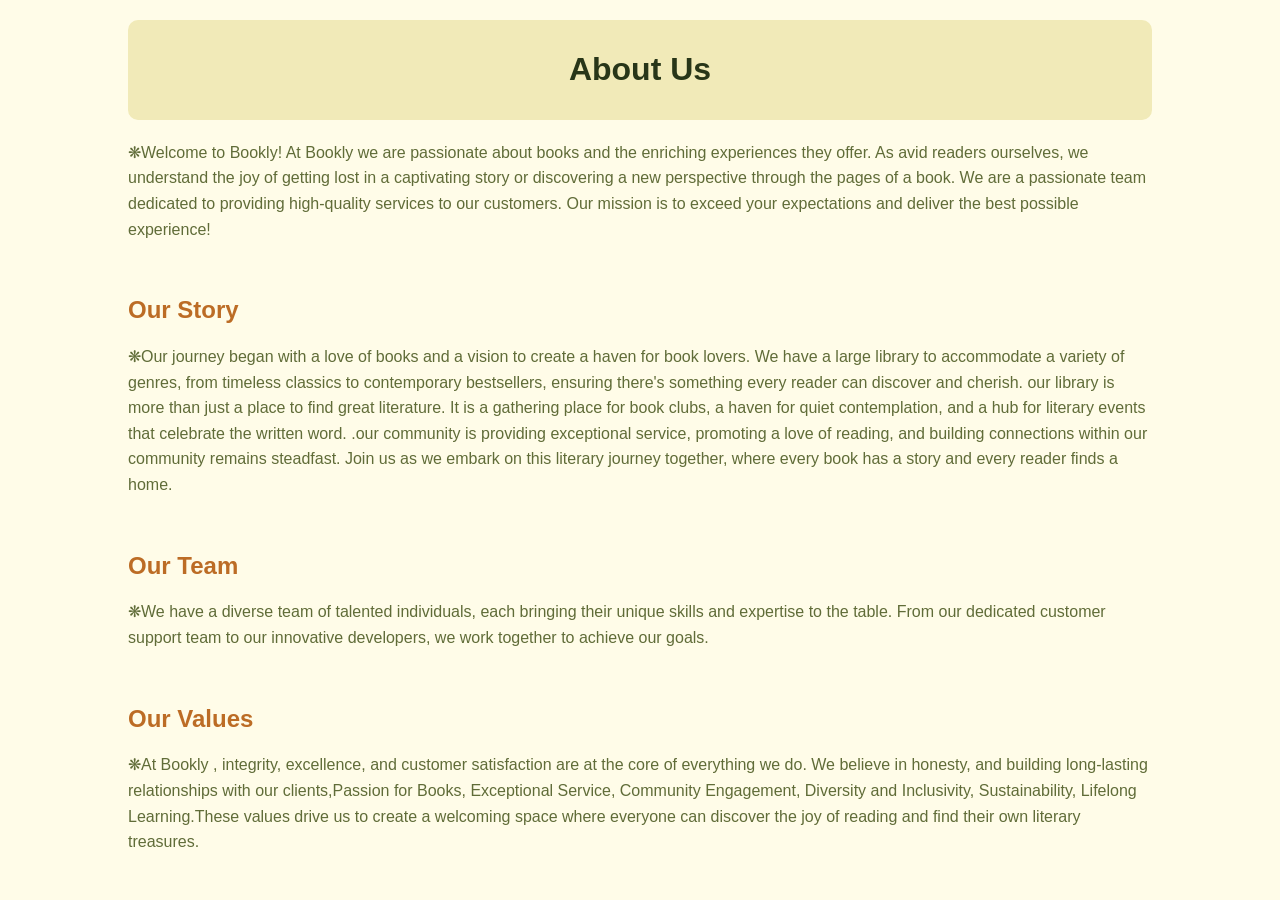
==== public/html/Aboutuspage.html @ 093e6aa2 "HTML & CSS For The Shopping Page & Parts Complete 1) I managed to finish the design and the page is " ====
<!DOCTYPE html>
<html lang="en">
<head>
    <meta charset="UTF-8">
    <meta name="viewport" content="width=device-width, initial-scale=1.0">
    <title>About Us</title>
    <link rel="stylesheet" href="../css/Aboutuspage.css">
    <link rel="icon" href="../Icon.jpeg">
</head>
<body>

<div class="container">
    <div class="heading-box">
        <h1> About Us </h1>
    </div>
    <div class="content">
    <p>❋Welcome to Bookly! At Bookly we are passionate about books and the enriching experiences they offer. As avid readers ourselves, we understand the joy of getting lost in a captivating story or discovering a new perspective through the pages of a book. We are a passionate team dedicated to providing high-quality services to our customers. Our mission is to exceed your expectations and deliver the best possible experience!</p>
    <br>
    <h2>Our Story</h2>
    <p>❋Our journey began with a love of books and a vision to create a haven for book lovers. We have a large library to accommodate a variety of genres, from timeless classics to contemporary bestsellers, ensuring there's something every reader can discover and cherish.
       our library is more than just a place to find great literature. It is a gathering place for book clubs, a haven for quiet contemplation, and a hub for literary events that celebrate the written word.
      .our community is  providing exceptional service, promoting a love of reading, and building connections within our community remains steadfast. Join us as we embark on this literary journey together, where every book has a story and every reader finds a home.</p>
    <br>
    <h2>Our Team</h2>
    <p>❋We have a diverse team of talented individuals, each bringing their unique skills and expertise to the table. From our dedicated customer support team to our innovative developers, we work together to achieve our goals.</p>
    <br>
    <h2>Our Values</h2>
    <p>❋At Bookly , integrity, excellence, and customer satisfaction are at the core of everything we do. We believe in honesty, and building long-lasting relationships with our clients,Passion for Books, Exceptional Service, Community Engagement, Diversity and Inclusivity, Sustainability, Lifelong Learning.These values drive us to create a welcoming space where everyone can discover the joy of reading and find their own literary treasures.</p>
    </div>
</div>

</body>
</html>
---- public/css/Aboutuspage.css ----
body {
    font-family: Arial, sans-serif;
    margin: 0;
    padding: 0;
    background-color: #fffce8;
    color: #283618;
}

.container {
    width: 80%;
    margin: 20px auto;
    opacity: 0;
    animation: fadeIn 1s ease-in-out forwards;
    animation-delay: 0.5s; 
}
@keyframes fadeIn {
    from {
        opacity: 0;
    }
    to {
        opacity: 1;
    }
}
.heading-box {
    background-color:#f1eab8;
    padding: 10px 20px;
    margin-bottom: 20px;
    border-radius: 10px; 
    animation: floatIn 1s ease-in-out forwards; 
    opacity: 0;
    transform: translateY(-50px);

}
@keyframes floatIn {
    from {
        opacity: 0;
        transform: translateY(-50px);
    }
    to {
        opacity: 1;
        transform: translateY(0);
    }
}

h1 {
    text-align: center;
    color: #283618;
}

h2 {
    color: #bc6c25;
}

p {
    line-height: 1.6;
    color:#606c38;
}
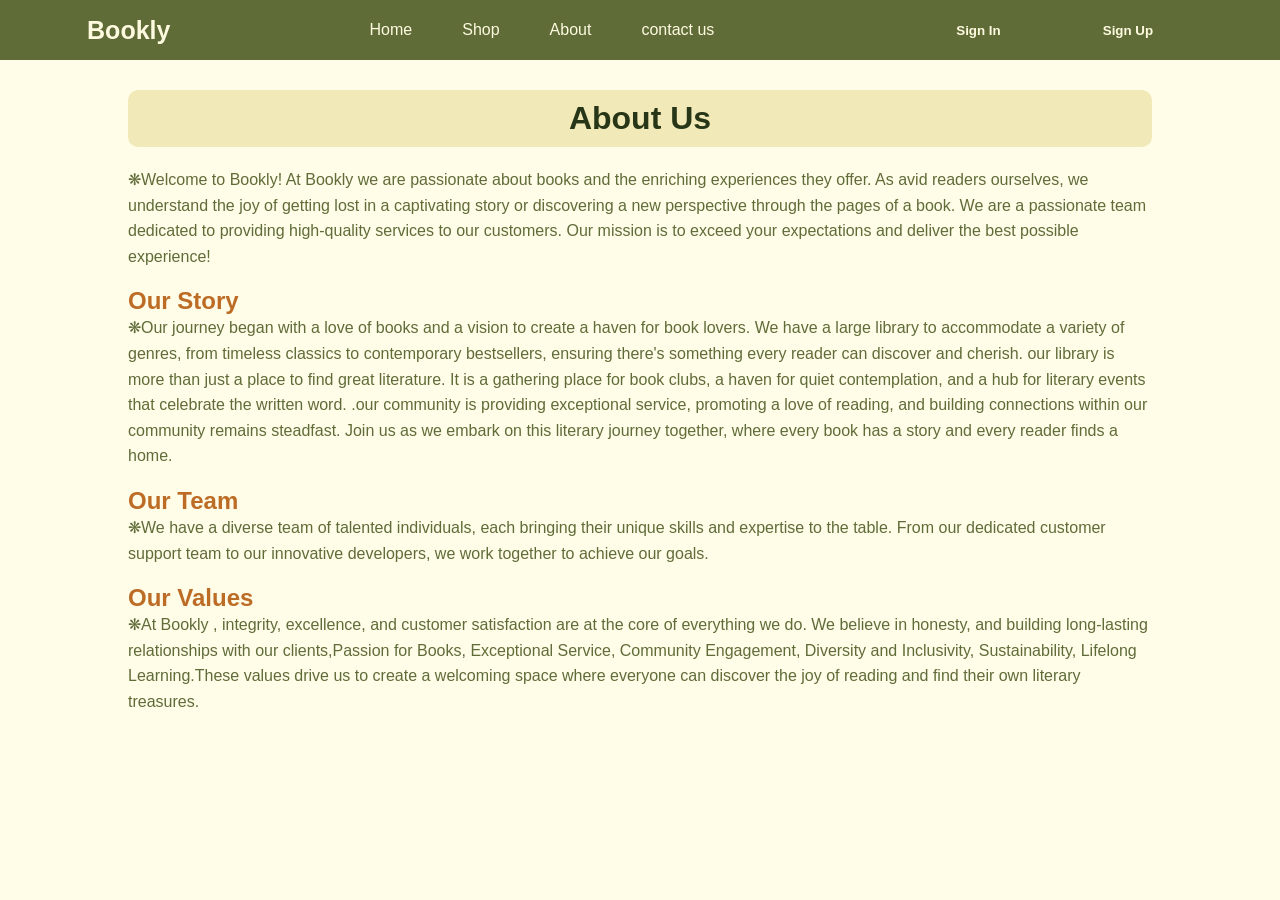
==== commit c01f25e2: "Update Aboutuspage.html nav edit" ====
--- a/public/html/Aboutuspage.html
+++ b/public/html/Aboutuspage.html
@@ -5,9 +5,26 @@
     <meta name="viewport" content="width=device-width, initial-scale=1.0">
     <title>About Us</title>
     <link rel="stylesheet" href="../css/Aboutuspage.css">
+    <link rel="stylesheet" href="../css/nav.css">
     <link rel="icon" href="../Icon.jpeg">
 </head>
 <body>
+    <nav class="nav">
+        <div class="navlogo">
+            <p>Bookly</p>
+        </div>
+        <div class="nav-menu">
+            <ul>
+                <li><a href="#"class="link active">Home</a></li>
+                <li><a href="#"class="link">Shop</a></li>
+                <li><a href="#"class="link">About</a></li>
+                <li><a href="#"class="link">contact us</a></li>
+            </ul>
+        </div>
+        <div class="nav-button">
+            <button class="btn" id="loginBtn" >Sign In</button>
+            <button class="btn" id="signUpBtn">Sign Up</button>
+    </nav>
 
 <div class="container">
     <div class="heading-box">
@@ -18,8 +35,8 @@
     <br>
     <h2>Our Story</h2>
     <p>❋Our journey began with a love of books and a vision to create a haven for book lovers. We have a large library to accommodate a variety of genres, from timeless classics to contemporary bestsellers, ensuring there's something every reader can discover and cherish.
-       our library is more than just a place to find great literature. It is a gathering place for book clubs, a haven for quiet contemplation, and a hub for literary events that celebrate the written word.
-      .our community is  providing exceptional service, promoting a love of reading, and building connections within our community remains steadfast. Join us as we embark on this literary journey together, where every book has a story and every reader finds a home.</p>
+    our library is more than just a place to find great literature. It is a gathering place for book clubs, a haven for quiet contemplation, and a hub for literary events that celebrate the written word.
+    .our community is  providing exceptional service, promoting a love of reading, and building connections within our community remains steadfast. Join us as we embark on this literary journey together, where every book has a story and every reader finds a home.</p>
     <br>
     <h2>Our Team</h2>
     <p>❋We have a diverse team of talented individuals, each bringing their unique skills and expertise to the table. From our dedicated customer support team to our innovative developers, we work together to achieve our goals.</p>
--- a/public/css/Aboutuspage.css
+++ b/public/css/Aboutuspage.css
@@ -8,7 +8,7 @@
 
 .container {
     width: 80%;
-    margin: 20px auto;
+    margin: 90px auto;
     opacity: 0;
     animation: fadeIn 1s ease-in-out forwards;
     animation-delay: 0.5s; 
@@ -41,7 +41,10 @@
         transform: translateY(0);
     }
 }
+.navlogo p{
 
+padding-top: 30px;
+}
 h1 {
     text-align: center;
     color: #283618;
@@ -55,3 +58,4 @@
     line-height: 1.6;
     color:#606c38;
 }
+
--- a/public/css/nav.css
+++ b/public/css/nav.css
@@ -0,0 +1,75 @@
+/*This is from Google fon popins*/
+@import url('https://fonts.googleapis.com/css2?family=Poppins:ital,wght@0,100;0,200;0,300;0,400;0,500;0,600;0,700;0,800;0,900;1,100;1,200;1,300;1,400;1,500;1,600;1,700;1,800;1,900&display=swap');
+*{
+    margin: 0px;
+    padding: 0px;
+    box-sizing: border-box;
+    font-family: 'Poppins',sans-serif;
+}
+body{
+    background-image: linear-gradient(to right, #DDA15E);
+}
+.wrapper{
+    display: flex;
+    justify-content: center;
+    align-items: center;
+    min-height: 110vh;
+
+}
+.nav{
+    position: fixed;
+    top: 0px;
+    margin-top:-20px;
+    display: flex;
+    justify-content: space-around;
+    width: 100%;
+    height: 80px;
+    line-height: 100px;
+    background: linear-gradient( #606c38);
+    background-color: #606c38;
+    z-index: 999;
+
+
+}
+.navlogo p{
+    color:#fefae0;
+    font-size: 25px;
+    font-weight: 700;
+}
+.nav-menu ul{
+    display: flex;
+}
+.nav-menu ul li{
+    list-style-type: none;
+}
+.nav-menu ul li:hover{
+    text-decoration:underline;
+    text-decoration-color: #fefae0;
+}
+
+.nav-menu ul li .link{
+    text-decoration: none;
+    font-weight: 500;
+    color: #fefae0;
+    padding-bottom:15px;/* padding-top: -5px;*/
+    margin:0px 25px ;
+}
+.nav-button .btn{
+    width: 130px;
+    height: 40px;
+    font-weight: 800;
+    color: #fefae0; /* Lgreen */
+    background:#606c38;
+    border-radius: 40px;
+    cursor:pointer;
+    transition: .3 ease;
+    border:none
+
+}
+#signUpBtn{
+    margin-left: 15px;   
+}
+.btn:hover{
+    background: rgba(221,161,94,0.6);
+}
+
